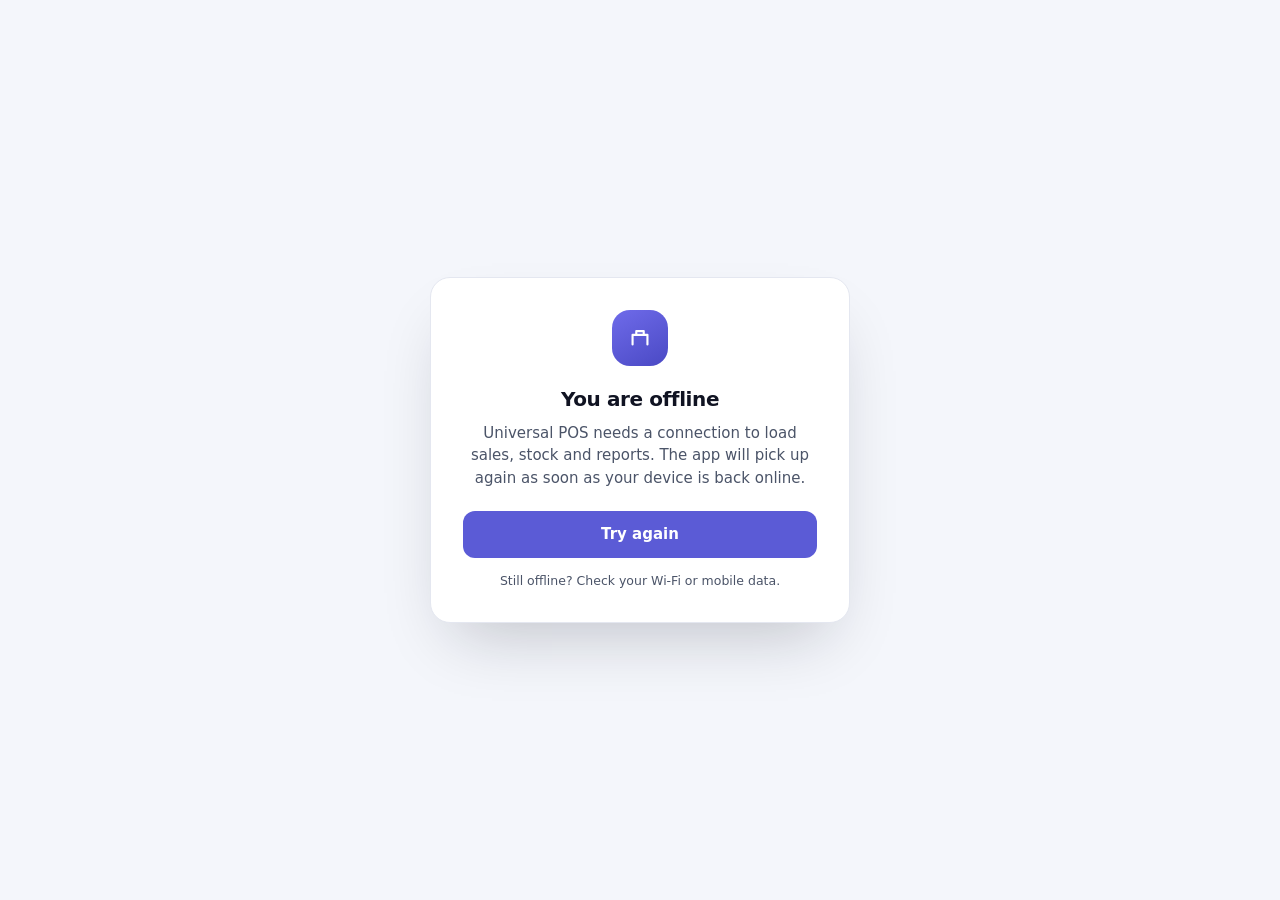
==== app/templates/offline.html @ cd67025a "lkkjk" ====
<!doctype html>
<html lang="en">
<head>
  <meta charset="utf-8">
  <meta name="viewport" content="width=device-width, initial-scale=1, viewport-fit=cover">
  <meta name="theme-color" content="#ffffff">
  <title>Offline · Universal POS</title>
  <style>
    :root {
      color-scheme: light;
      --bg: #f4f6fb;
      --surface: #ffffff;
      --border: #e4e7f0;
      --text: #101322;
      --text-2: #4b5468;
      --primary: #5b5bd6;
    }
    @media (prefers-color-scheme: dark) {
      :root { color-scheme: dark; --bg: #0a0d16; --surface: #111624; --border: #232b3e; --text: #eef1f9; --text-2: #a8b2c8; }
    }
    * { box-sizing: border-box; }
    body {
      margin: 0;
      min-height: 100vh;
      display: grid;
      place-items: center;
      padding: 24px;
      background: var(--bg);
      color: var(--text);
      font: 15px/1.5 "Inter", "Segoe UI", system-ui, -apple-system, Arial, sans-serif;
    }
    .card {
      width: min(420px, 100%);
      padding: 32px;
      border: 1px solid var(--border);
      border-radius: 20px;
      background: var(--surface);
      box-shadow: 0 32px 64px -24px rgba(16, 20, 34, .24);
      text-align: center;
    }
    .mark {
      width: 56px; height: 56px; margin: 0 auto 18px;
      display: grid; place-items: center;
      border-radius: 18px;
      background: linear-gradient(150deg, #6f6bea, #4a49c4);
    }
    h1 { margin: 0 0 8px; font-size: 20px; letter-spacing: -.02em; }
    p { margin: 0 0 22px; color: var(--text-2); }
    button {
      width: 100%;
      padding: 12px 16px;
      border: 0;
      border-radius: 12px;
      background: var(--primary);
      color: #fff;
      font: inherit;
      font-weight: 620;
      cursor: pointer;
    }
    button:disabled { opacity: .6; cursor: default; }
    .hint { margin: 14px 0 0; font-size: 12.5px; color: var(--text-2); }
  </style>
</head>
<body>
  <main class="card">
    <div class="mark" aria-hidden="true">
      <svg viewBox="0 0 64 64" width="34" height="34" fill="none" stroke="#fff" stroke-width="4" stroke-linecap="round" stroke-linejoin="round">
        <path d="M18 44V26h28v18"></path>
        <path d="M25 26v-7h14v7"></path>
      </svg>
    </div>
    <h1>You are offline</h1>
    <p>Universal POS needs a connection to load sales, stock and reports. The app will pick up again as soon as your device is back online.</p>
    <button id="retry" type="button">Try again</button>
    <p class="hint" id="hint">Waiting for a connection…</p>
  </main>
  <script>
    const retry = document.getElementById("retry");
    const hint = document.getElementById("hint");
    retry.addEventListener("click", () => {
      retry.disabled = true;
      hint.textContent = "Reconnecting…";
      window.location.reload();
    });
    window.addEventListener("online", () => window.location.reload());
    if (navigator.onLine) {
      retry.disabled = false;
      hint.textContent = "Still offline? Check your Wi-Fi or mobile data.";
    }
  </script>
</body>
</html>
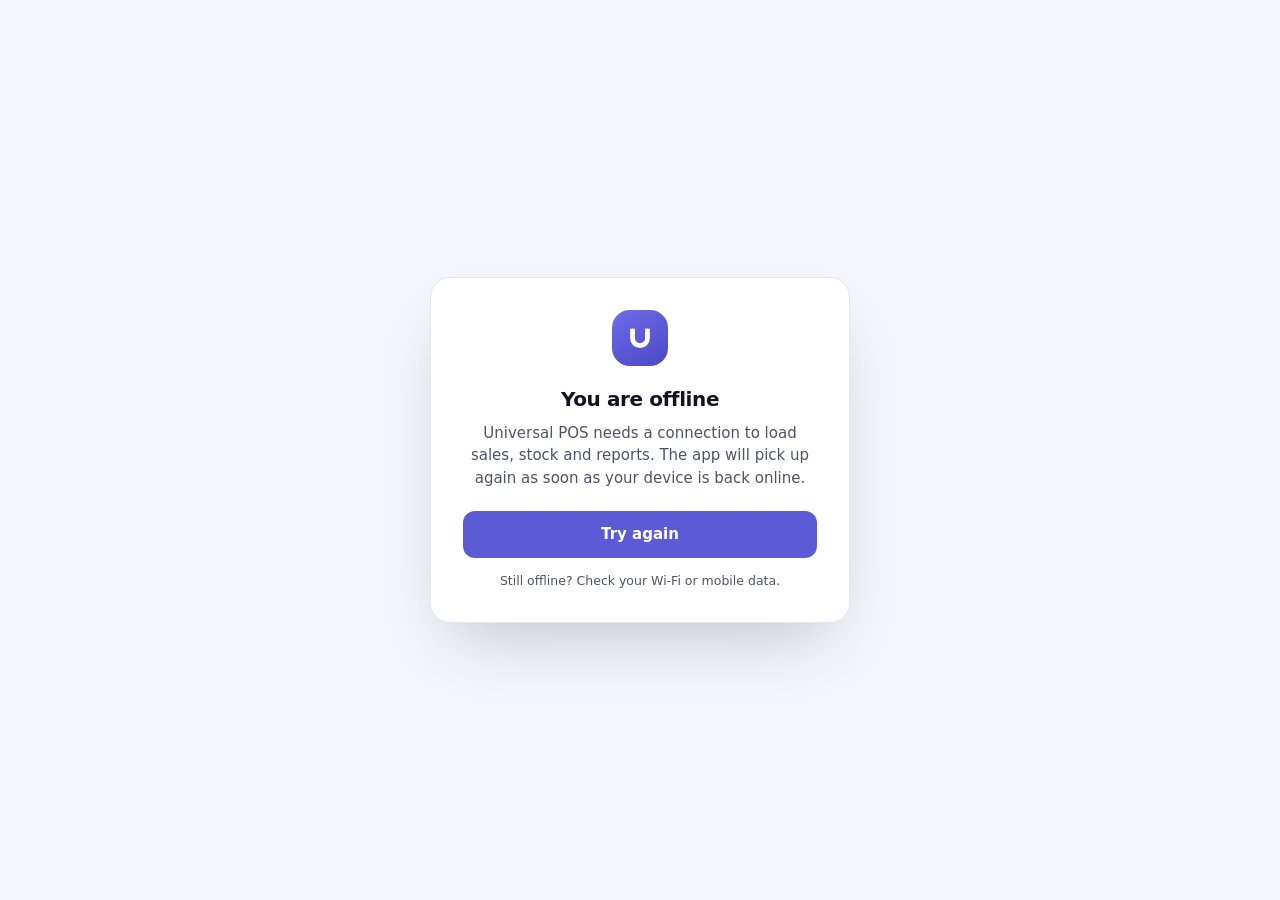
==== commit 7559de10: "iih" ====
--- a/app/templates/offline.html
+++ b/app/templates/offline.html
@@ -64,9 +64,8 @@
 <body>
   <main class="card">
     <div class="mark" aria-hidden="true">
-      <svg viewBox="0 0 64 64" width="34" height="34" fill="none" stroke="#fff" stroke-width="4" stroke-linecap="round" stroke-linejoin="round">
-        <path d="M18 44V26h28v18"></path>
-        <path d="M25 26v-7h14v7"></path>
+      <svg viewBox="0 0 24 24" width="34" height="34" fill="none">
+        <path fill="#fff" d="M5.06 5.91 L5.62 4.88 L6.19 5.91 L6.75 4.88 L7.31 5.91 L7.88 4.88 L8.44 5.91 L8.44 12.19 A3.56 3.56 0 0 0 15.56 12.19 L15.56 5.91 L16.12 4.88 L16.69 5.91 L17.25 4.88 L17.81 5.91 L18.38 4.88 L18.94 5.91 L18.94 12.19 A6.94 6.94 0 0 1 5.06 12.19 Z"/>
       </svg>
     </div>
     <h1>You are offline</h1>
